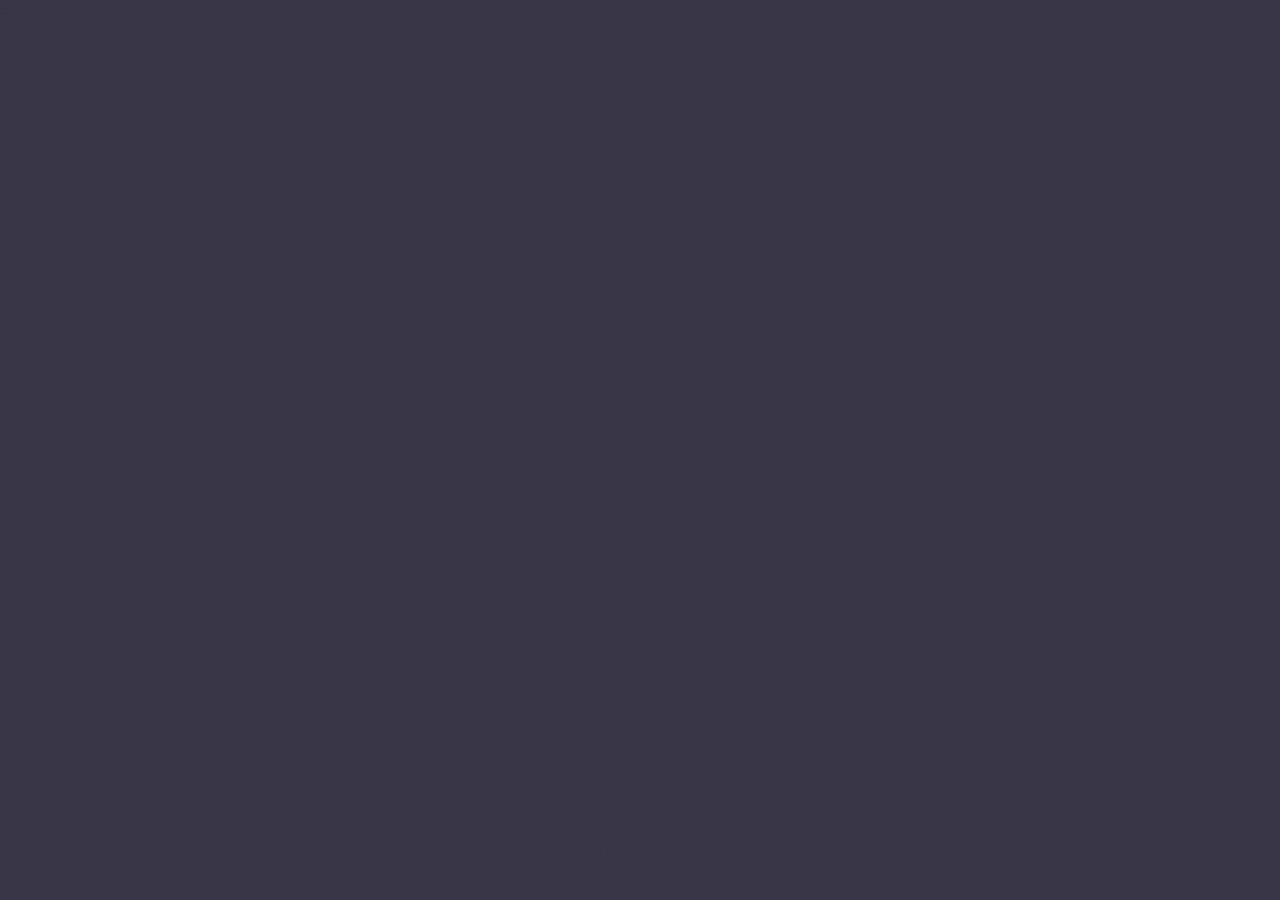
==== shapez/index.html @ 25430f64 "Create index.html" ====
<!doctype html>
<html>

<head>
    <title>shapez.io Standalone</title>
    <!-- mobile stuff -->
    <meta name="format-detection" content="telephone=no">
    <meta name="msapplication-tap-highlight" content="no">
    <meta name="viewport" content="width=device-width,initial-scale=1,maximum-scale=1,user-scalable=no,shrink-to-fit=no,viewport-fit=cover">
    <meta name="HandheldFriendly" content="true">
    <meta name="MobileOptimized" content="320">
    <meta name="theme-color" content="#393747">
    <!-- misc -->
    <meta http-equiv="Cache-Control" content="private, max-age=0, no-store, no-cache, must-revalidate">
    <meta http-equiv="Expires" content="0">
    <link rel="preconnect" href="https://analytics.shapez.io" crossorigin="anonymous">
    <link rel="stylesheet" type="text/css" media="none" onload="this.media=&#34;all&#34;" href="main.css" integrity="sha256-BVehDTv9nGHbJd+8v+YoHlsrX3BYww4YMcgjtQ0vdi8=">
    <style type="text/css">
        @font-face {
            font-family: GameFont;
            font-style: normal;
            font-weight: 400;
            font-display: swap;
            src: url(res/fonts/GameFont.woff2) format('woff2')
        }

        #ll_fp {
            font-family: GameFont;
            font-size: 14px;
            position: fixed;
            z-index: -1;
            top: 0;
            left: 0;
            opacity: .05
        }

        #ll_p {
            display: flex;
            position: fixed;
            z-index: 99999;
            top: 0;
            left: 0;
            right: 0;
            bottom: 0;
            justify-content: center;
            align-items: center
        }

        #ll_p>div {
            position: absolute;
            text-align: center;
            bottom: 40px;
            left: 20px;
            right: 20px;
            color: #393747;
            font-family: GameFont, sans-serif;
            font-size: 20px
        }

        #ll_p>span {
            width: 60px;
            height: 60px;
            display: inline-flex;
            background: center center/contain no-repeat;
            background-image: url([data-uri])
        }
    </style>
    <script type="text/javascript" src="bundle.js" integrity="sha256-AYZmJLVyLDcrLaniIesRJHmqZ/VGS9ONxmz8GnyDjVA="></script>
</head>

<body oncontextmenu="return!1" style="background:#393747">
    <div id="ll_fp">_</div>
    <div id="ll_p">
        <span></span>
        <div>Loading Game Files</div>
    </div>
</body>

</html>
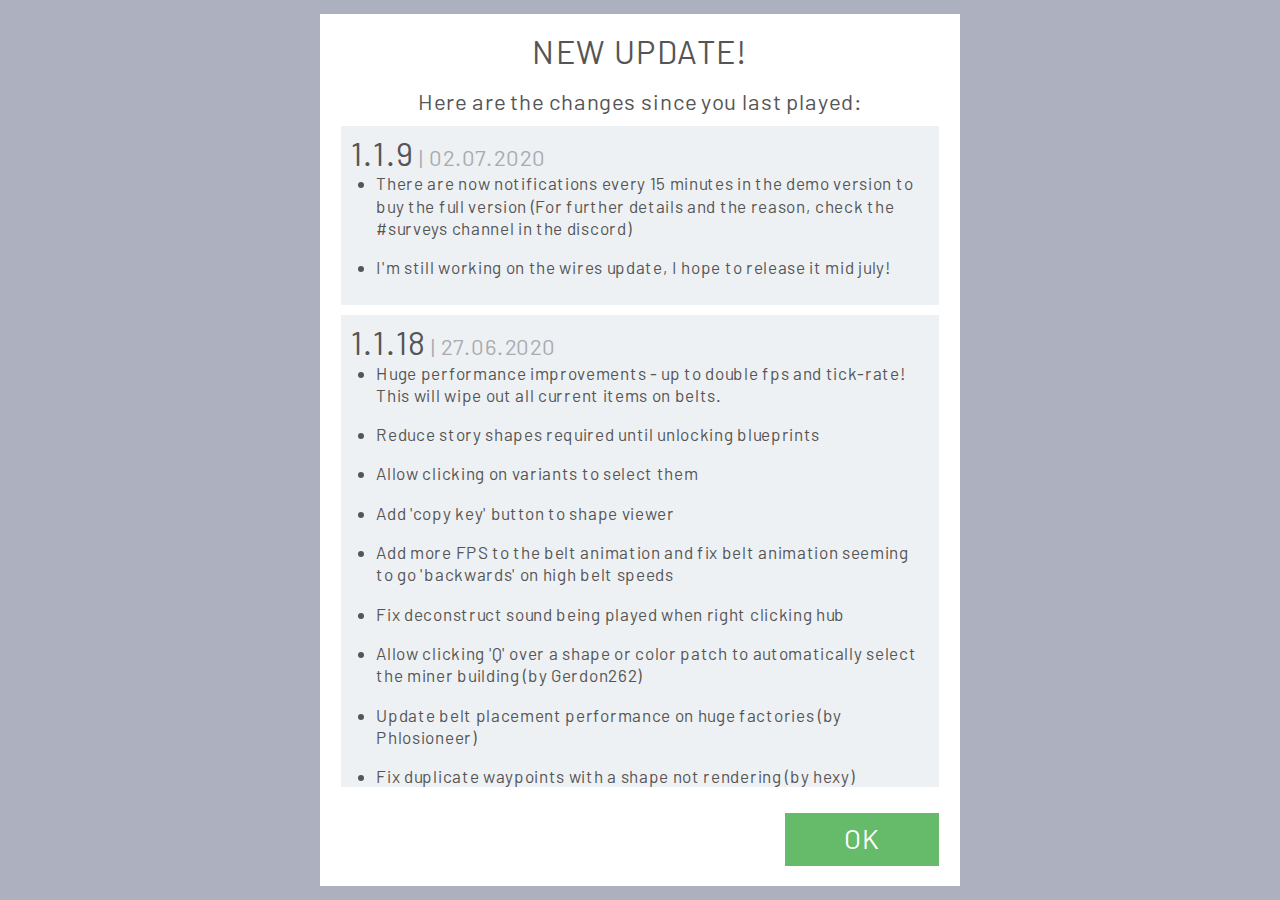
==== commit 08eef906: "oops v2" ====
--- a/shapez/index.html
+++ b/shapez/index.html
@@ -2,7 +2,7 @@
 <html>
 
 <head>
-    <title>shapez.io Standalone</title>
+    <title>shapez.io - Build automated factories to build, combine and color shapes!</title>
     <!-- mobile stuff -->
     <meta name="format-detection" content="telephone=no">
     <meta name="msapplication-tap-highlight" content="no">
@@ -10,11 +10,25 @@
     <meta name="HandheldFriendly" content="true">
     <meta name="MobileOptimized" content="320">
     <meta name="theme-color" content="#393747">
+    <!-- seo -->
+    <meta name="copyright" content="2020 Tobias Springer IT Solutions and .io Games">
+    <meta name="author" content="Tobias Springer, tobias.springer1@gmail.com">
+    <meta name="description" content="shapez.io is an open-source factory building game about combining and producing different types of shapes.">
+    <meta name="keywords" content="shapes, .io games, factorio, incremental, upgrades, base building, open source">
+    <meta property="og:title" content="shapez.io">
+    <meta property="og:description" content="shapez.io is a fun factory base building game about combining shapes">
+    <meta property="og:url" content="https://shapez.io/">
+    <meta property="og:image" content="https://shapez.io/og_thumb.png">
+    <meta property="og:image:type" content="image/png">
+    <meta property="og:type" content="website">
     <!-- misc -->
     <meta http-equiv="Cache-Control" content="private, max-age=0, no-store, no-cache, must-revalidate">
     <meta http-equiv="Expires" content="0">
-    <link rel="preconnect" href="https://analytics.shapez.io" crossorigin="anonymous">
-    <link rel="stylesheet" type="text/css" media="none" onload="this.media=&#34;all&#34;" href="main.css" integrity="sha256-BVehDTv9nGHbJd+8v+YoHlsrX3BYww4YMcgjtQ0vdi8=">
+    <link rel="shortcut icon" type="image/x-icon" href="favicon.ico">
+    <link rel="canonical" href="https://shapez.io">
+    <link rel="preconnect" href="http://localhost:5005" crossorigin="anonymous">
+    <link rel="stylesheet" type="text/css" media="none" onload="this.media=&#34;all&#34;" href="main.css">
+    <link rel="preload" href="res/fonts/GameFont.woff2" crossorigin="anonymous" as="font">
     <style type="text/css">
         @font-face {
             font-family: GameFont;
@@ -65,15 +79,66 @@
             background-image: url([data-uri])
         }
     </style>
-    <script type="text/javascript" src="bundle.js" integrity="sha256-AYZmJLVyLDcrLaniIesRJHmqZ/VGS9ONxmz8GnyDjVA="></script>
+    <script type="text/javascript">
+        var bundleSrc = "bundle.js",
+            bundleSrcTranspiled = "bundle-transpiled.js",
+            bundleIntegrity = null,
+            bundleIntegrityTranspiled = null;
+        ! function() {
+            var e = null,
+                n = !1;
+
+            function t(e, n, t, r, o) {
+                console.error("👀 Init Error:", e, n, t, r, o);
+                var l = document.createElement("div");
+                l.style.position = "fixed", l.style.top = "0", l.style.right = "0", l.style.bottom = "0", l.style.left = "0", l.style.zIndex = "29999", l.style.backgroundColor = "#222429", l.style.display = "flex", l.style.justifyContent = "center", l.style.alignItems = "center";
+                var d = document.createElement("div");
+                d.style.color = "#fff", d.style.fontFamily = "GameFont, sans-serif", d.style.fontSize = "15px", d.style.padding = "30px", d.style.textAlign = "center", l.appendChild(d);
+                var i = document.createElement("h3");
+                i.style.color = "#ef5072", i.innerText = "Error", i.style.marginBottom = "40px", i.style.fontSize = "45px", d.appendChild(i);
+                var a = document.createElement("p");
+                if (a.style.color = "#eee", a.innerText = o || e && e.message || e || "Unknown Error", d.appendChild(a), n) {
+                    var s = document.createElement("p");
+                    s.style.color = "#777", s.innerText = s + ":" + t + ":" + r, d.appendChild(s)
+                }
+                document.documentElement.appendChild(l)
+            }
+
+            function r(e, n) {
+                var t = document.createElement("script");
+                return t.src = e, t.type = "text/javascript", t.charset = "utf-8", t.defer = !0, n && t.setAttribute("integrity", n), t
+            }
+
+            function o(e) {
+                throw console.error("👀 Failed to load bundle!"), console.error("👀 Error was:", e), new Error("Core load failed.")
+            }
+
+            function l() {
+                if (!n) throw console.error("👀 Got no core callback"), new Error("Core thread failed to respond within time.")
+            }
+
+            function d() {
+                console.log("👀 Core loaded at", Math.floor(performance.now()), "ms"), e = setTimeout(l, 15e3), window.removeEventListener("error", t), window.removeEventListener("unhandledrejection", t)
+            }
+            window.addEventListener("error", t), window.addEventListener("unhandledrejection", t), window.coreThreadLoadedCb = function() {
+                console.log("👀 Core responded at", Math.floor(performance.now()), "ms"), clearTimeout(e), n = !(e = null)
+            };
+            var i = r(bundleSrc, bundleIntegrity);
+            i.addEventListener("error", function(e) {
+                console.warn("👀 ES6 Script not supported, loading transpiled code."), console.warn("👀 Error was:", e);
+                var n = r(bundleSrcTranspiled, bundleIntegrityTranspiled);
+                n.addEventListener("error", o), n.addEventListener("load", d), document.head.appendChild(n)
+            }), i.addEventListener("load", d), document.head.appendChild(i)
+        }()
+    </script>
 </head>
 
 <body oncontextmenu="return!1" style="background:#393747">
     <div id="ll_fp">_</div>
     <div id="ll_p">
         <span></span>
-        <div>Loading Game Files</div>
+        <div>Downloading Game Files</div>
     </div>
 </body>
 
-</html>
+</html>--- a/shapez/main.css
+++ b/shapez/main.css
@@ -0,0 +1,3857 @@
+[data-icon="building_icons/belt.png"] {
+  background-image: url('[data-uri]') !important; }
+
+[data-icon="building_icons/cutter.png"] {
+  background-image: url('[data-uri]') !important; }
+
+[data-icon="building_icons/miner.png"] {
+  background-image: url('[data-uri]') !important; }
+
+[data-icon="building_icons/mixer.png"] {
+  background-image: url('[data-uri]') !important; }
+
+[data-icon="building_icons/painter.png"] {
+  background-image: url('[data-uri]') !important; }
+
+[data-icon="building_icons/rotater.png"] {
+  background-image: url('[data-uri]') !important; }
+
+[data-icon="building_icons/splitter.png"] {
+  background-image: url('[data-uri]') !important; }
+
+[data-icon="building_icons/stacker.png"] {
+  background-image: url('[data-uri]') !important; }
+
+[data-icon="building_icons/trash.png"] {
+  background-image: url('[data-uri]') !important; }
+
+[data-icon="building_icons/underground_belt.png"] {
+  background-image: url('[data-uri]') !important; }
+
+[data-icon="building_icons/energy_generator.png"] {
+  background-image: url('[data-uri]') !important; }
+
+[data-icon="building_tutorials/belt.png"] {
+  background-image: url('[data-uri]') !important; }
+
+[data-icon="building_tutorials/splitter.png"] {
+  background-image: url('[data-uri]') !important; }
+
+[data-icon="building_tutorials/splitter-compact.png"] {
+  background-image: url('[data-uri]') !important; }
+
+[data-icon="building_tutorials/splitter-compact-inverse.png"] {
+  background-image: url('[data-uri]